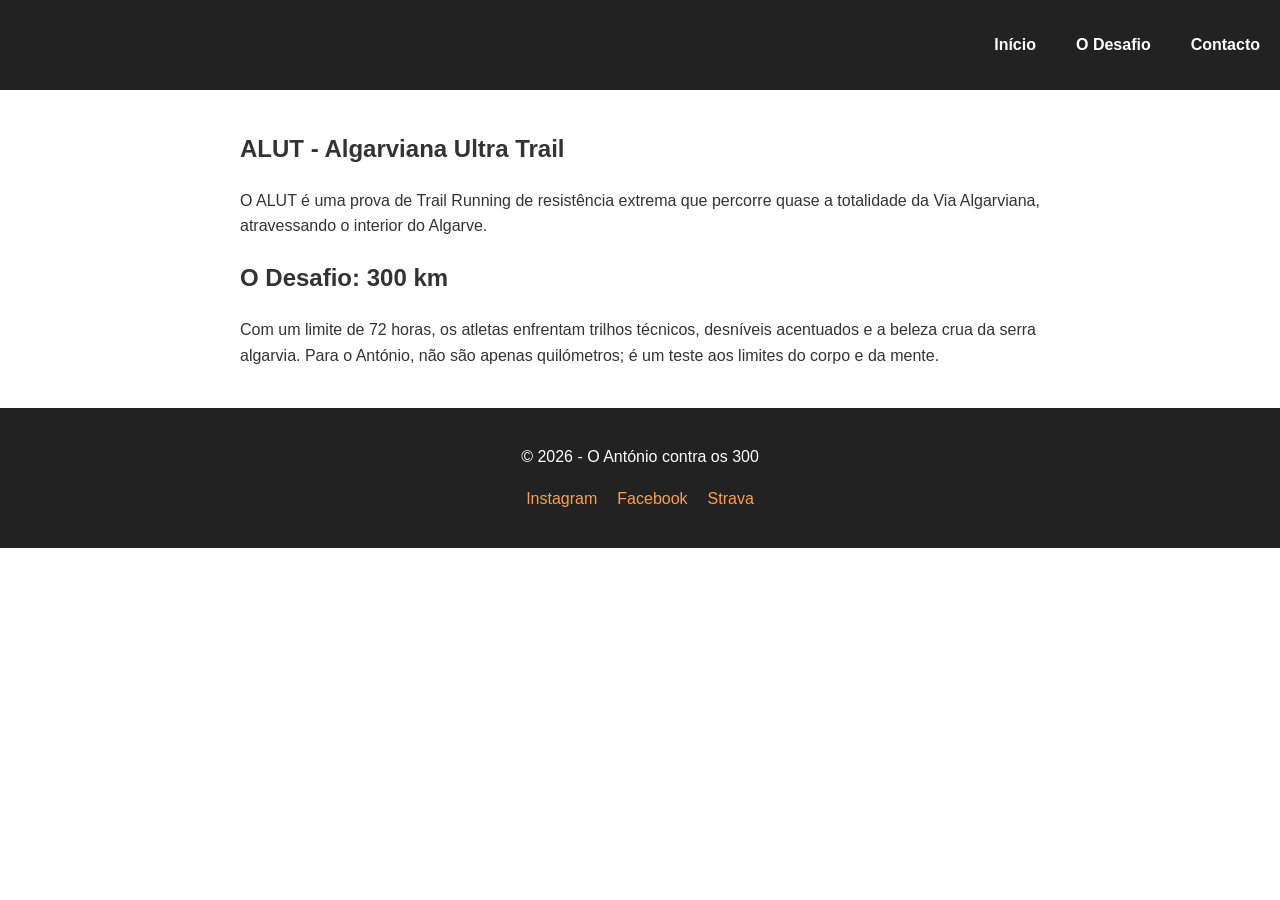
==== ALUT/alut.html @ 36d7869f "Inicial" ====
<!DOCTYPE html>
<html lang="pt">
<head>
    <meta charset="UTF-8">
    <meta name="viewport" content="width=device-width, initial-scale=1.0">
    <title>Sobre o desafio - O António contra os 300</title>
    <link rel="stylesheet" href="style.css">
</head>
<body>
    <header>
        <nav>
            <ul>
                <li><a href="index.html">Início</a></li>
                <li><a href="alut.html">O Desafio</a></li>
                <li><a href="contacto.html">Contacto</a></li>
            </ul>
        </nav>
    </header>

    <main>
        <article class="container">
            <h1>ALUT - Algarviana Ultra Trail</h1>
            <p>O ALUT é uma prova de Trail Running de resistência extrema que percorre quase a totalidade da Via Algarviana, atravessando o interior do Algarve.</p>
            
            <section>
                <h2>O Desafio: 300 km</h2>
                <p>Com um limite de 72 horas, os atletas enfrentam trilhos técnicos, desníveis acentuados e a beleza crua da serra algarvia. Para o António, não são apenas quilómetros; é um teste aos limites do corpo e da mente.</p>
            </section>
        </article>
    </main>

    <footer>
        <p>&copy; 2026 - O António contra os 300</p>
        <ul class="social-links">
            <li><a href="#">Instagram</a></li>
            <li><a href="#">Facebook</a></li>
            <li><a href="#">Strava</a></li>
        </ul>
    </footer>
</body>
</html>
---- ALUT/style.css ----
/* Reset básico e tipografia */
body {
    font-family: Arial, sans-serif;
    line-height: 1.6;
    margin: 0;
    padding: 0;
    color: #333;
}

/* Navegação */
header {
    background: #222;
    padding: 1rem 0;
}

nav ul {
    display: flex;
    justify-content: right;
    list-style: none;
    padding: 0;
}

nav ul li {
    margin: 0 20px;
}

nav ul li a {
    color: white;
    text-decoration: none;
    font-weight: bold;
}

/* Hero Section */
.hero {
    display: flex;          /* Ativa o modo lado-a-lado */
    align-items: center;    /* Alinha verticalmente ao centro */
    min-height: 80vh;       /* Altura um pouco maior para destaque */
    background: #f4f4f4;
    overflow: hidden;       /* Garante que nada saia fora dos limites */
}

/* Coluna da Esquerda (Imagem) */
.hero-image {
    flex: 0 0 40%;          /* Ocupa exatamente 50% da largura */
    height: 100%;
}

.hero-image img {
    width: 100%;
    height: 100%;
    object-fit: cover;      /* Faz a imagem preencher o espaço sem distorcer */
    display: block;
}

/* Coluna da Direita (Texto) */
.hero-content {
    flex: 0 0 50%;          /* Ocupa os outros 50% */
    padding: 0 5%;          /* Espaçamento interno para o texto não colar às bordas */
    text-align: left;       /* Texto alinhado à esquerda nesta configuração */
}

.hero h1 {
    font-size: 3.5rem;
    line-height: 1.1;
    margin-bottom: 20px;
    color: #222;
}

.hero p {
    font-size: 1.2rem;
    text-align: center; /* Centraliza o parágrafo para melhor equilíbrio visual */
    color: #666;
}

/* Responsividade: Em telemóveis, a imagem fica em cima e o texto em baixo */
@media (max-width: 768px) {
    .hero {
        flex-direction: column;
    }
    .hero-image, .hero-content {
        flex: 0 0 100%;
    }
    .hero-content {
        padding: 40px 20px;
        text-align: center;
    }
}

/* Content Container */
.container {
    max-width: 800px;
    margin: 40px auto;
    padding: 0 20px;
}

/* Formulário */
.form-group {
    margin-bottom: 15px;
}

label {
    display: block;
    margin-bottom: 5px;
}

input, textarea {
    width: 100%;
    padding: 10px;
    border: 1px solid #ccc;
    border-radius: 4px;
}

button {
    background: #d35400;
    color: white;
    padding: 10px 20px;
    border: none;
    cursor: pointer;
}

/* Rodapé */
footer {
    background: #222;
    color: white;
    text-align: center;
    padding: 20px 0;
    margin-top: 40px;
}

.social-links {
    list-style: none;
    padding: 0;
    display: flex;
    justify-content: center;
}

.social-links li {
    margin: 0 10px;
}

.social-links a {
    color: #ff9f43;
    text-decoration: none;
}
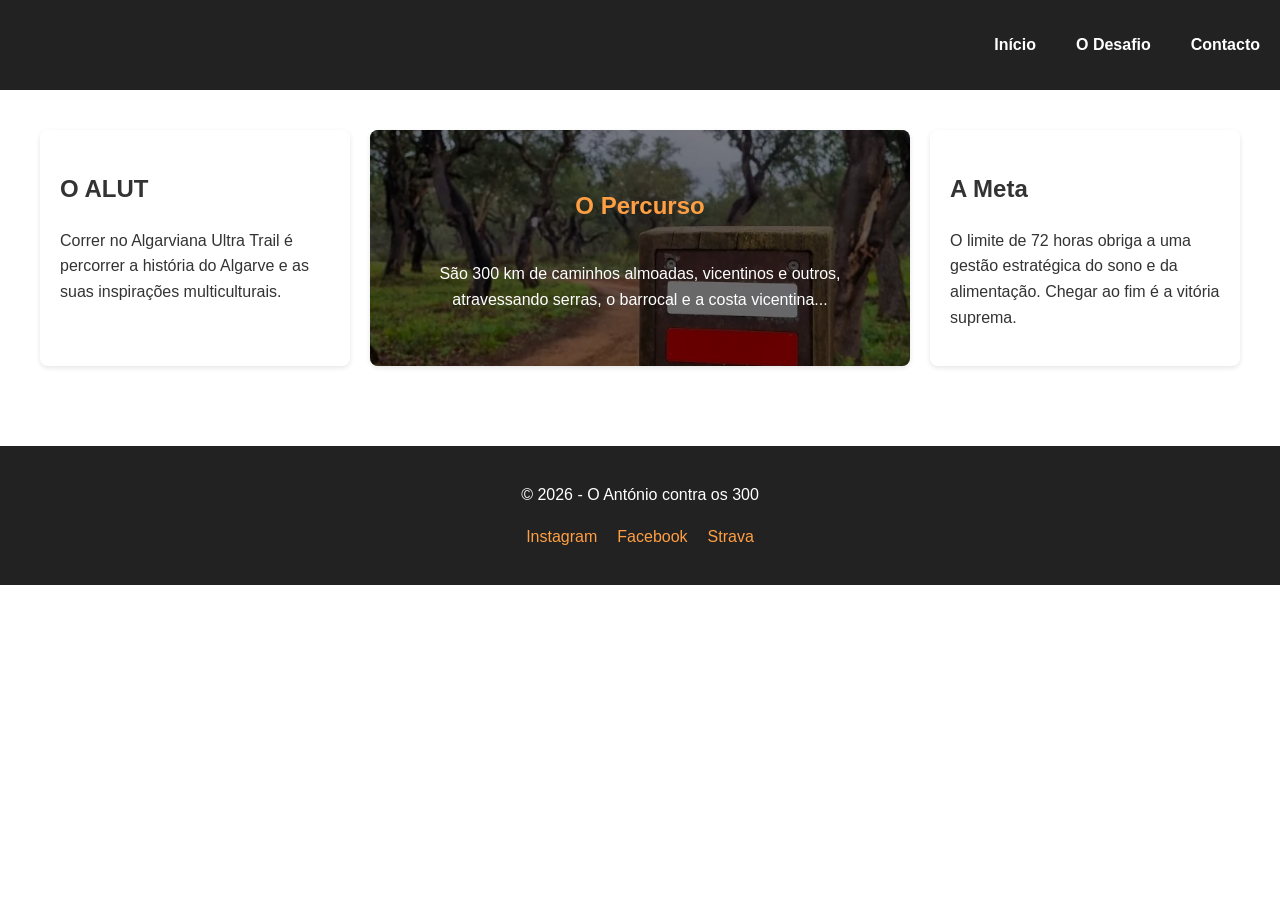
==== commit fda13ba9: "Alterações na página alut" ====
--- a/ALUT/alut.html
+++ b/ALUT/alut.html
@@ -17,17 +17,25 @@
         </nav>
     </header>
 
-    <main>
-        <article class="container">
-            <h1>ALUT - Algarviana Ultra Trail</h1>
-            <p>O ALUT é uma prova de Trail Running de resistência extrema que percorre quase a totalidade da Via Algarviana, atravessando o interior do Algarve.</p>
-            
-            <section>
-                <h2>O Desafio: 300 km</h2>
-                <p>Com um limite de 72 horas, os atletas enfrentam trilhos técnicos, desníveis acentuados e a beleza crua da serra algarvia. Para o António, não são apenas quilómetros; é um teste aos limites do corpo e da mente.</p>
-            </section>
-        </article>
-    </main>
+<main class="alut-grid">
+    <section class="coluna">
+        <h2>O ALUT</h2>
+        <p>Correr no Algarviana Ultra Trail é percorrer a história do Algarve e as suas inspirações multiculturais.</p>
+    </section>
+
+    <section class="coluna destaque">
+        <div class="overlay-conteudo">
+            <h2>O Percurso</h2>
+            <p>São 300 km de caminhos almoadas, vicentinos e outros, atravessando serras, o barrocal e a costa vicentina...</p>
+        </div>
+        <img src="alut.webp" alt="Trilhos da Via Algarviana" class="background-img">
+    </section>
+
+    <section class="coluna">
+        <h2>A Meta</h2>
+        <p>O limite de 72 horas obriga a uma gestão estratégica do sono e da alimentação. Chegar ao fim é a vitória suprema.</p>
+    </section>
+</main>
 
     <footer>
         <p>&copy; 2026 - O António contra os 300</p>
--- a/ALUT/style.css
+++ b/ALUT/style.css
@@ -141,4 +141,77 @@
 .social-links a {
     color: #ff9f43;
     text-decoration: none;
+}
+
+/* Layout da Página ALUT */
+
+
+
+
+
+.alut-grid {
+    display: flex;
+    justify-content: space-between;
+    padding: 40px 10px;
+    max-width: 1200px;
+    margin: 0 auto;
+    gap: 20px;
+    align-items: stretch; /* Garante que todas tenham a mesma altura */
+}
+
+.coluna {
+    flex: 1; /* Colunas 1 e 3 ocupam 1 "parte" */
+    padding: 20px;
+    background: #fff;
+    border-radius: 8px;
+    box-shadow: 0 2px 5px rgba(0,0,0,0.1);
+    position: relative; /* Necessário para o posicionamento do destaque */
+    overflow: hidden;   /* Garante que a imagem não saia das bordas arredondadas */
+}
+
+/* Coluna 2: Dobro do tamanho */
+.coluna.destaque {
+    flex: 2; /* Ocupa o dobro do espaço das outras */
+    padding: 0; /* Remove padding para a imagem encostar nas bordas */
+    display: flex;
+    align-items: center;
+    justify-content: center;
+    color: white; /* Texto em branco para contrastar com a imagem */
+}
+
+/* Imagem de fundo da coluna 2 */
+.background-img {
+    position: absolute;
+    top: 0;
+    left: 0;
+    width: 100%;
+    height: 100%;
+    object-fit: cover;
+    z-index: 1;
+}
+
+/* Conteúdo sobreposto à imagem */
+.overlay-conteudo {
+    position: relative;
+    z-index: 2;
+    background: rgba(0, 0, 0, 0.5); /* Fundo escuro semi-transparente para legibilidade */
+    padding: 30px;
+    text-align: center;
+    width: 100%;
+    height: 100%;
+    display: flex;
+    flex-direction: column;
+    justify-content: center;
+}
+
+.overlay-conteudo h2 {
+    color: #ff9f43; /* Cor de destaque para o título sobre o fundo escuro */
+    border: none;
+}
+
+/* Responsividade para ecrãs pequenos */
+@media (max-width: 768px) {
+    .alut-grid {
+        flex-direction: column;     /* Em telemóveis, as colunas empilham */
+    }
 }
